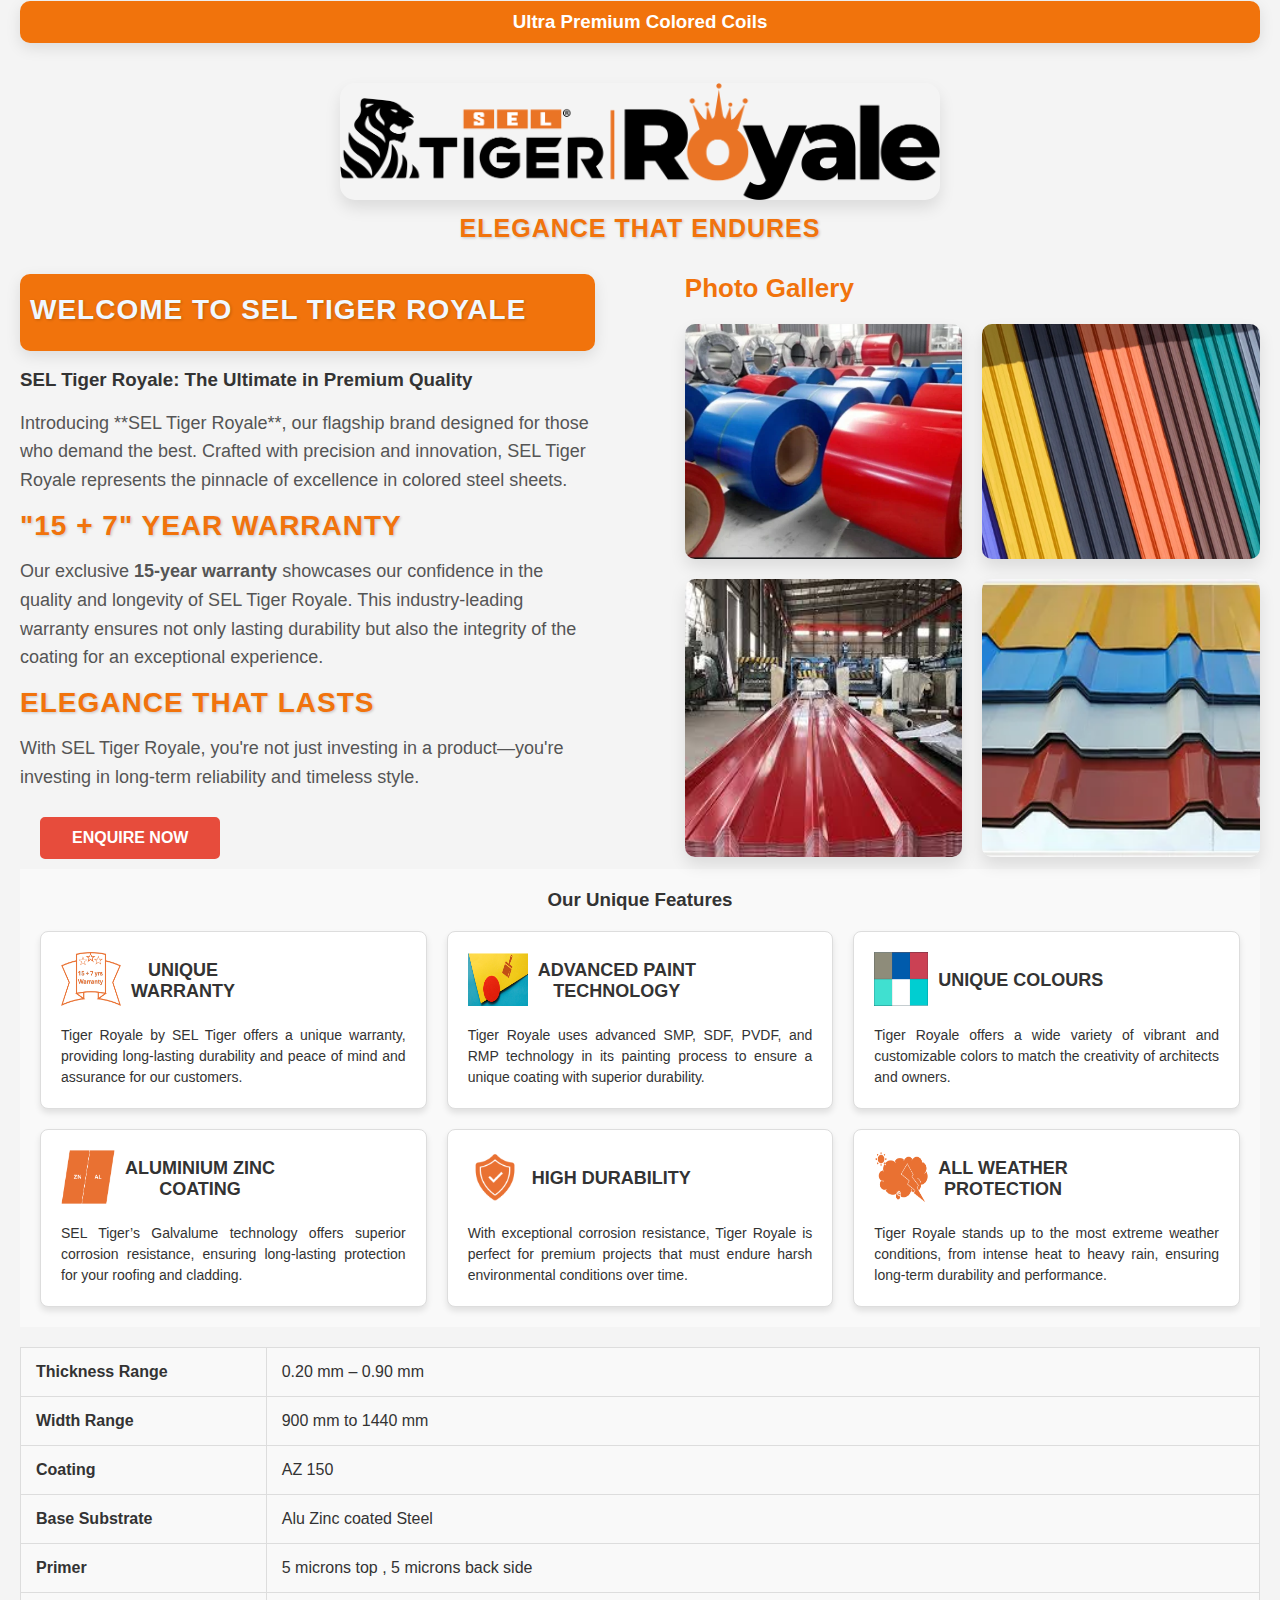
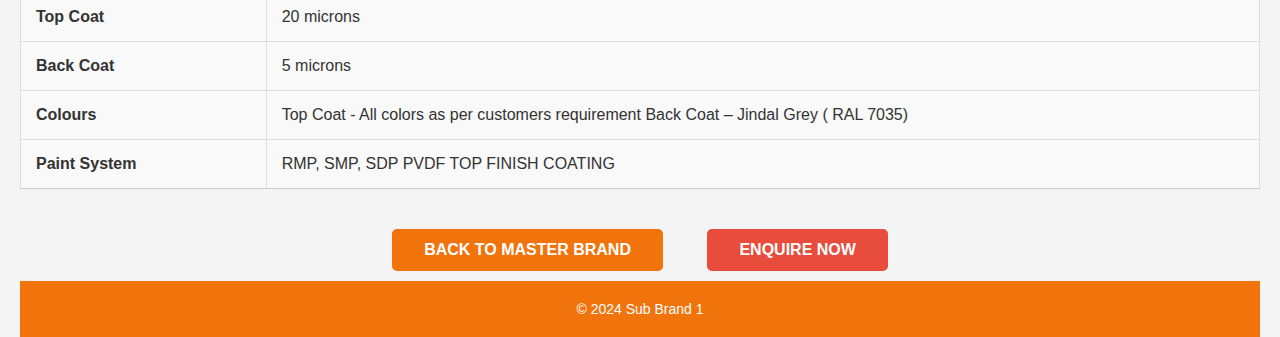
==== subbrand1.html @ 4e833a54 "Add files via upload" ====
<!DOCTYPE html>
<html lang="en">
<head>
    <meta charset="UTF-8">
    <meta name="viewport" content="width=device-width, initial-scale=1.0">
    <title>SEL Tiger Royale</title>
    <link rel="stylesheet" href="brandpage.css">
</head>
<body>
    <header>
        <h3>Ultra Premium Colored Coils</h3>
    </header>

    <div class="subbrand-container">
        <!-- Sub Brand Image -->
        <div class="subbrand-image">
            <img src="Royale.png" alt="Sub Brand 1">
            <h2>Elegance That Endures</h2>
        </div>

        <!-- About Sub Brand Section -->
        <div class="about-gallery-container">
            <!-- About Sub Brand -->
            <div class="about">
                <header>
                    <h2 style="color: aliceblue;">Welcome to SEL Tiger Royale</h2>
                </header>
            
                <section class="product-overview">
                    <br>
                    <h3>SEL Tiger Royale: The Ultimate in Premium Quality</h3>
                    <br>
                    <p>Introducing **SEL Tiger Royale**, our flagship brand designed for those who demand the best. Crafted with precision and innovation, SEL Tiger Royale represents the pinnacle of excellence in colored steel sheets.</p>
                </section>
            
               
            
                <section class="warranty">
                    <h2>"15 + 7" Year Warranty</h2>
                    <p>Our exclusive <strong>15-year warranty</strong> showcases our confidence in the quality and longevity of SEL Tiger Royale. This industry-leading warranty ensures not only lasting durability but also the integrity of the coating for an exceptional experience.</p>
                </section>
            
                <section class="call-to-action">
                    <h2>Elegance That Lasts</h2>
                    <p>With SEL Tiger Royale, you're not just investing in a product—you're investing in long-term reliability and timeless style. </p>
                    <a href="https://forms.gle/your-google-form-link" class="enquire-now-button">Enquire Now</a>
                </section>    
            </div>

            <!-- Photo Gallery Section -->
            <div class="gallery">
                <h3>Photo Gallery</h3>
                <div class="gallery-grid">
                    <img src="Colored/image1.webp" alt="Gallery Image 1">
                    <img src="Colored/image2.webp" alt="Gallery Image 2">
                    <img src="Colored/image3.jpg" alt="Gallery Image 3">
                    <img src="Colored/image4.webp" alt="Gallery Image 4">
                </div>
            </div>
        </div>

        <!-- Unique Features Section (Grid of Cards) -->
        <div class="unique-features">
            <h3>Our Unique Features</h3>
            <div class="features-grid">
                <!-- First Feature Card: 15-Year Warranty -->
                <div class="feature-card">
                    <div class="head-dflex">
                        <div style="width:60px;">
                            <img src="Icons/warranty.png" width="60" height="54">
                        </div>
                        <div class="info-hed">UNIQUE <br>WARRANTY</div>
                    </div>
                    <p class="text-justify">Tiger Royale by SEL Tiger offers a unique warranty, providing long-lasting durability and peace of mind and assurance for our customers.</p>
                </div>

                <!-- Second Feature Card: Advanced Paint Technology -->
                <div class="feature-card">
                    <div class="head-dflex">
                        <div style="width:60px;">
                            <img src="Icons/paint.png" width="60" height="54">
                        </div>
                        <div class="info-hed">ADVANCED PAINT<br>TECHNOLOGY</div>
                    </div>
                    <p class="text-justify">Tiger Royale uses advanced SMP, SDF, PVDF, and RMP technology in its painting process to ensure a unique coating with superior durability.</p>
                </div>

                <!-- Third Feature Card: Unique Color Options -->
                <div class="feature-card">
                    <div class="head-dflex">
                        <div style="width:54px;">
                            <img src="Icons/colors.png" width="54" height="54">
                        </div>
                        <div class="info-hed">UNIQUE COLOURS</div>
                    </div>
                    <p class="text-justify">Tiger Royale offers a wide variety of vibrant and customizable colors to match the creativity of architects and owners.</p>
                </div>

                <!-- Fourth Feature Card: Aluminium Zinc Coating -->
                <div class="feature-card">
                    <div class="head-dflex">
                        <div style="width:54px;">
                            <img src="Icons/ZNAL.png" width="54" height="54">
                        </div>
                        <div class="info-hed">ALUMINIUM ZINC<br>COATING</div>
                    </div>
                    <p class="text-justify">SEL Tiger’s Galvalume technology offers superior corrosion resistance, ensuring long-lasting protection for your roofing and cladding.</p>
                </div>

                <!-- Fifth Feature Card: High Durability -->
                <div class="feature-card">
                    <div class="head-dflex">
                        <div style="width:54px;">
                            <img src="Icons/Picture6.png" width="54" height="54">
                        </div>
                        <div class="info-hed">HIGH DURABILITY</div>
                    </div>
                    <p class="text-justify">With exceptional corrosion resistance, Tiger Royale is perfect for premium projects that must endure harsh environmental conditions over time.</p>
                </div>

                <!-- Sixth Feature Card: All Weather Protection -->
                <div class="feature-card">
                    <div class="head-dflex">
                        <div style="width:54px;">
                            <img src="Icons/weather.png" width="54" height="54">
                        </div>
                        <div class="info-hed">ALL WEATHER<br>PROTECTION</div>
                    </div>
                    <p class="text-justify">Tiger Royale stands up to the most extreme weather conditions, from intense heat to heavy rain, ensuring long-term durability and performance.</p>
                </div>
            </div>
        </div>
        <!-- End Unique Features Section -->
        <table width="80%" border="1" align="center" cellpadding="5" cellspacing="1" bordercolor="#CCCCCC">

            <tbody>

          

            <tr>

              <td   valign="bottom"><strong>Thickness Range</strong></td>

              <td   valign="bottom">0.20 mm – 0.90 mm</td>

            </tr>

            <tr>

              <td   valign="bottom"><strong>Width Range</strong></td>

              <td   valign="bottom">900 mm to 1440 mm</td>

            </tr>

            <tr>

              <td   valign="bottom"><strong>Coating</strong></td>

              <td   valign="bottom">AZ 150</td>

            </tr>

            <tr>

              <td   valign="bottom"><strong>Base Substrate</strong></td>

              <td   valign="bottom">Alu Zinc coated Steel </td>

            </tr>

            <tr>

              <td   valign="bottom"><strong>Primer</strong></td>

              <td   valign="bottom">5 microns top , 5 microns back side</td>

            </tr>

            <tr>

              <td   valign="bottom"><strong>Top Coat</strong></td>

              <td   valign="bottom">20 microns</td>

            </tr>

            <tr>

              <td   valign="bottom"><strong>Back Coat</strong></td>

              <td   valign="bottom">5 microns</td>

            </tr>

            <tr>

              <td  valign="bottom"><strong>Colours</strong></td>

              <td valign="bottom">Top Coat - All colors as per customers requirement Back Coat – Jindal Grey ( RAL 7035)</td>

            </tr>

            <tr>

              <td   valign="bottom"><strong>Paint System</strong></td>

              <td   valign="bottom">RMP, SMP, SDP PVDF TOP FINISH COATING</td>

            </tr>

            <tr>

            

          </tr></tbody></table>
        <!-- Navigation Back and Enquire Now -->
        <div class="navigation">
            <a href="index.html" class="back-button">Back to Master Brand</a>
            <a href="https://forms.gle/your-google-form-link" class="enquire-now-button" target="_blank">Enquire Now</a>
        </div>
    </div>

    <footer>
        <p>&copy; 2024 Sub Brand 1</p>
    </footer>
</body>
</html>
---- brandpage.css ----
/* General reset */
* {
    margin: 0;
    padding: 0;
    box-sizing: border-box;
}

html, body {
    height: 100%;
    font-family: 'Arial', sans-serif;
}

/* Set the gallery to be a grid */
.gallery-grid {
    display: grid;
    grid-template-columns: repeat(4, 1fr); /* 4 equal-width columns */
    gap: 10px; /* Space between images */
    width: 100%; /* Make sure the grid fills its container */
}

/* Ensure each image fits into its box */
.gallery-grid img {
    width: 100%; /* Makes image fill its container */
    height: 100%; /* Fixed height for all images */
    object-fit: cover; /* Ensures the image covers the box without distortion */
}


h1 {
    font-size: 48px;  /* Larger font size */
    color:#000000;  /* Darker, modern color */
    font-family: 'Arial', sans-serif;  /* Clean sans-serif font */
    font-weight: 700;  /* Bold font weight */
    text-transform: uppercase;  /* Uppercase text */
    letter-spacing: 2px;  /* Slight spacing between letters */
    text-shadow: 2px 2px 5px rgba(0, 0, 0, 0);  /* Soft shadow for depth */
    background-image: linear-gradient(to right, white, white);  /* Gradient background */
    -webkit-background-clip: text;  /* Clip the gradient to the text */
    color: transparent;  /* Make the text transparent to show gradient */
    padding: 10px;  /* Add some padding for spacing */
}

/* Sub-heading (About Us and Main Brands) */
h2{  margin-top: 10px;
    /* background-color: #000000; */
     font-size: 25px;  /*Large font size */
    color: #f1730c;  /* Blue color for the subheading */
    font-weight: 600;  /* Medium bold weight */
    font-family: 'Helvetica', sans-serif;  /* Clean font family */
    text-transform: uppercase;  /* Make text uppercase */
    margin-bottom: 20px;  /* Space below the sub-heading */
    letter-spacing: 1px;  /* Small letter spacing */
    text-shadow: 1px 1px 3px rgba(0, 0, 0, 0.2);  /* Subtle shadow for depth */
}

/* Optional: Add some hover effect for extra flair */
h1:hover, h2:hover {
    color: #000000;  /* Change color on hover */
    transform: scale(1.05);  /* Slight zoom effect */
    transition: all 0.3s ease;  /* Smooth transition for hover effect */
}


body {
    background-color: #f4f4f4;
    color: #333;
    text-align: center;
    display: flex;
    flex-direction: column;
    justify-content: space-between;
    padding: 0 20px;
}

header {
    background-color: #f1730c;
    color: white;
    padding: 10px;
    border-radius: 10px;
    margin-top:1px;
    box-shadow: 0 5px 15px rgba(0, 0, 0, 0.1);
}

h1 {
    font-size: 40px;
    letter-spacing: 2px;
    text-transform: uppercase;
}

.subbrand-container {
    margin-top: 40px;
}

.subbrand-image img {
    width: 80%;
    max-width: 600px;
    border-radius: 15px;
    box-shadow: 0 8px 16px rgba(0, 0, 0, 0.1);
    transition: transform 0.3s ease;
}

.subbrand-image img:hover {
    transform: scale(1.05);
}

.about-gallery-container {
    display: flex;
    flex-wrap: wrap;
    justify-content: space-between;
    margin-top: 30px;
}

.about {
    flex: 0 0 48%; /* 2-column layout */
    text-align: left;
    padding-right: 20px;
    max-width: 600px;
}

.about h2 {
    font-size: 28px;
    /* color: #2C3E50; */
    margin-bottom: 15px;
}

.about p {
    font-size: 18px;
    line-height: 1.6;
    color: #555;
    margin-bottom: 15px;
}

.gallery {
    flex: 0 0 48%; /* 2-column layout */
    text-align: left;
    padding-left: 20px;
}

.gallery h3 {
    font-size: 26px;
    color: #f1730c;
    margin-bottom: 20px;
}

.gallery-grid {
    display: grid;
    grid-template-columns: repeat(2, 1fr);
    gap: 20px;
}

.gallery-grid img {
    width: 100%;
    /* height: auto; */
    border-radius: 10px;
    object-fit: cover;
    box-shadow: 0 8px 16px rgba(0, 0, 0, 0.1);
    transition: transform 0.3s ease;
}

.gallery-grid img:hover {
    transform: scale(1.05);
}

.navigation {
    margin-top: 30px;
}

.back-button, .enquire-now-button {
    display: inline-block;
    padding: 10px 30px;
    margin: 10px 20px;
    text-decoration: none;
    border-radius: 5px;
    text-transform: uppercase;
    font-weight: bold;
    transition: background-color 0.3s ease;
}

.back-button {
    background-color: #f1730c;
    color: white;
    border: 2px solid #f1730c;
}

.back-button:hover {
    background-color: white;
    color: #f1730c;
}

.enquire-now-button {
    background-color: #e74c3c;
    color: white;
    border: 2px solid #e74c3c;
}

.enquire-now-button:hover {
    background-color: white;
    color: #e74c3c;
}

footer {
    background-color: #f1730c;
    color: white;
    padding: 20px;
    text-align: center;
    font-size: 14px;
    position: relative;
    bottom: 0;
    width: 100%;
    margin-top: auto;
}

/* Add responsiveness for smaller screens */
@media (max-width: 768px) {
    .about-gallery-container {
        flex-direction: column;
    }

    .about, .gallery {
        flex: 0 0 100%; /* Stack items on smaller screens */
        padding: 0;
    }

    .gallery-grid {
        grid-template-columns: 1fr; /* 1-column layout on smaller screens */
    }
}

.color-box {
    width: 100%;  /* Ensure the box fills its grid cell */
    height: 200px; /* Fixed height for all color boxes */
}

/* Ultra Premium Colors */
.royal-gold {
    background-color: #B7935C;
}

.deep-platinum {
    background-color: #A5A9B8;
}

.diamond-white {
    background-color: #F1F4F6;
}

.midnight-blue {
    background-color: #191970;
}
table {
    width: 100%;
    border-collapse: collapse;
    margin-top: 20px;
    word-wrap: break-word; /* Allow text in cells to wrap to the next line */

}

th, td {
    padding: 15px;
    text-align: left;
    font-size: 16px;
}

th {
    background-color: #f1730c; /* Blue for header */
    color: white;
    font-weight: bold;
    word-wrap: break-word; /* Ensure content wraps inside the cell */

    text-transform: uppercase;
}

td {
    word-wrap: break-word; /* Ensure content wraps inside the cell */

    background-color: #f9f9f9;
    border: 1px solid #ddd;
}

/* Zebra Striping for rows */
tr:nth-child(even) {
    background-color: #f2f2f2;
}

tr:hover {
    background-color: #e0f7ff; /* Light Blue hover effect */
}
/* Container for the unique features section */
.unique-features {
    padding: 20px;
    background-color: #f9f9f9;
}

/* Grid Layout for Feature Cards */
.features-grid {
    display: grid;
    grid-template-columns: repeat(auto-fill, minmax(300px, 1fr));  /* 3 cards per row, auto-adjusting */
    gap: 20px;  /* Spacing between cards */
    margin-top: 20px;
}

/* Styling for individual feature cards */
.feature-card {
    background-color: #fff;
    border: 1px solid #ddd;
    border-radius: 8px;
    padding: 20px;
    box-shadow: 0 4px 6px rgba(0, 0, 0, 0.1);
    transition: box-shadow 0.3s ease;
}

/* Hover effect for the feature cards */
.feature-card:hover {
    box-shadow: 0 6px 12px rgba(0, 0, 0, 0.2);
}

/* Flex container for icon and title inside each card */
.head-dflex {
    display: flex;
    align-items: center;
    margin-bottom: 15px;
}

/* Title inside each feature card */
.info-hed {
    font-size: 18px;
    font-weight: bold;
    margin-left: 10px;
}

/* Paragraph text styling inside cards */
.text-justify {
    text-align: justify;
    font-size: 14px;
    line-height: 1.5;
}
@media screen and (max-width: 768px) {
    table {
        border: 0;
    }
    table thead {
        display: none; /* Hide table headers on mobile */
    }
    table, table tbody, table tr, table td {
        display: block;
        width: 100%;
    }
    table tr {
        margin-bottom: 10px;
    }
    /* table td {
        text-align: right;
        padding-left: 50%;
        position: relative;
    } */
    table td:before {
        /* Display the label for each cell (using the content attribute) */
        content: attr(data-label);
        position: absolute;
        left: 10px;
        font-weight: bold;
        text-transform: uppercase;
    }
}
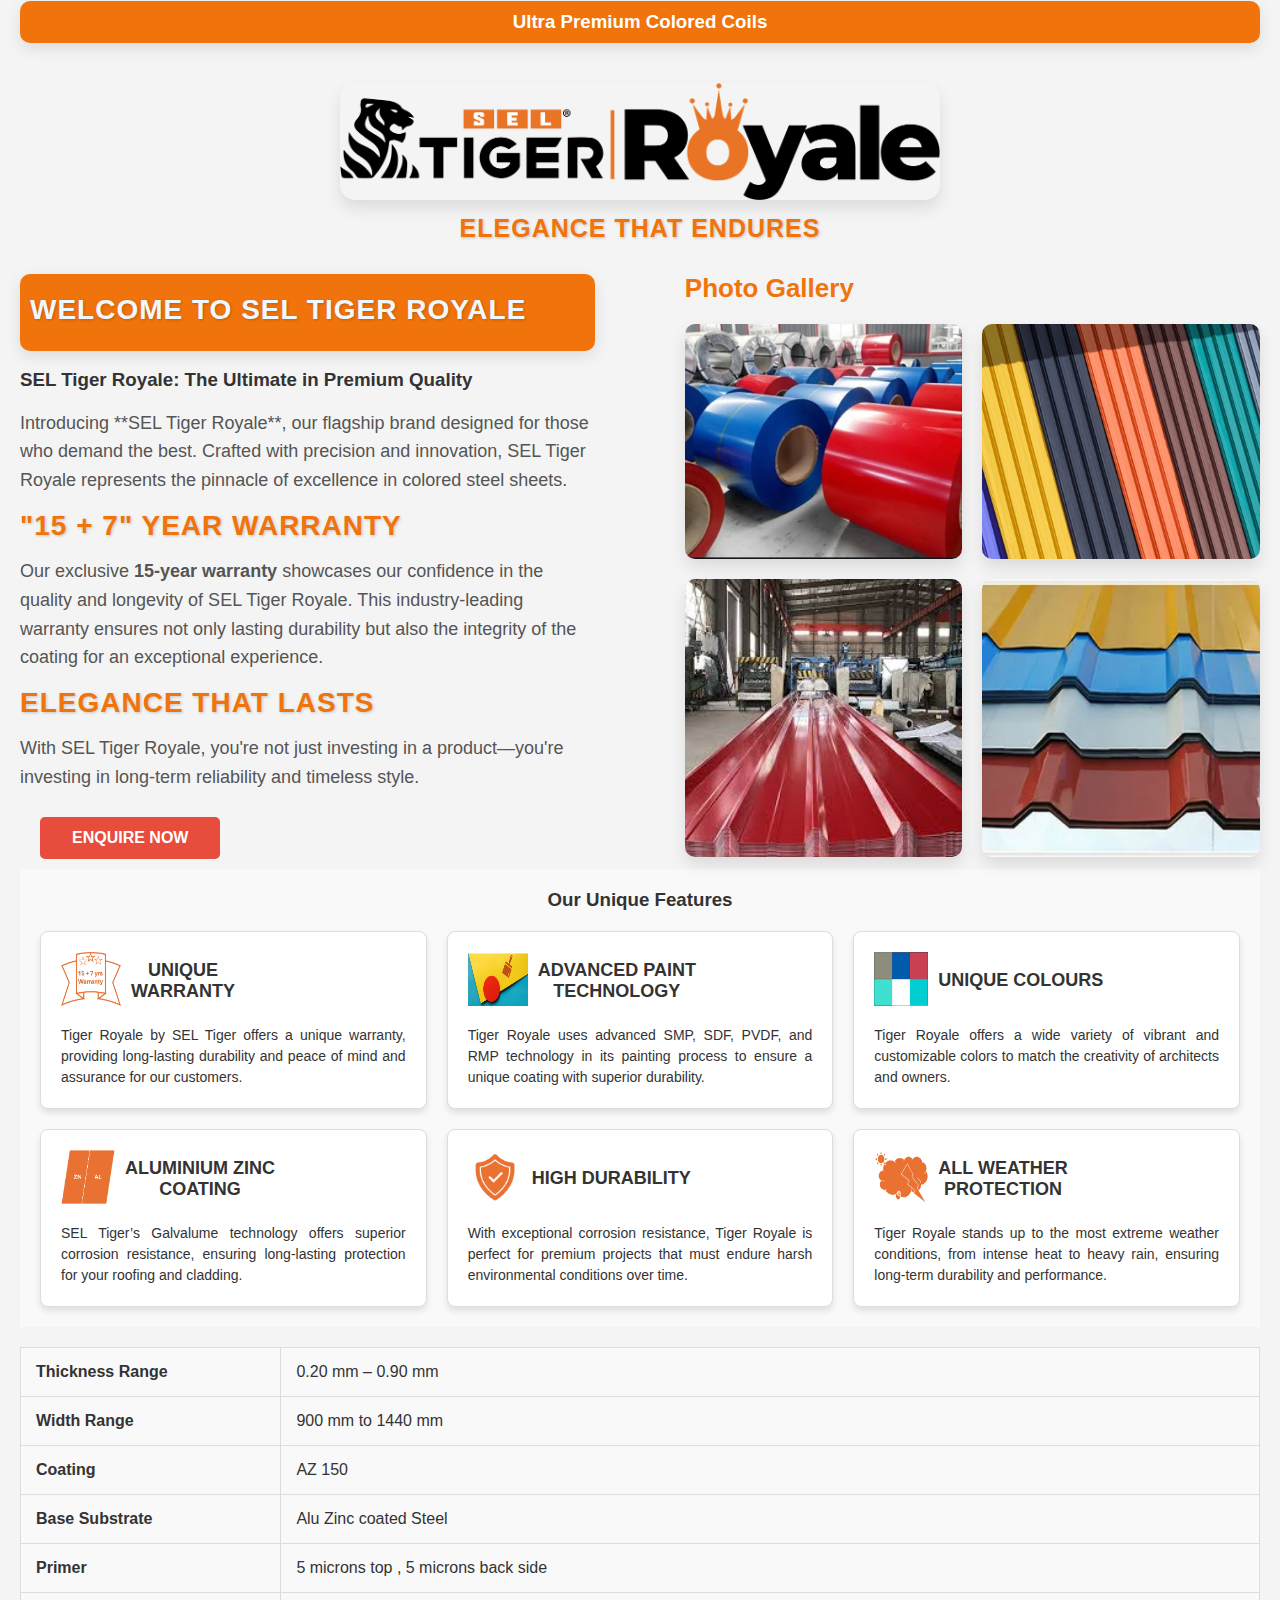
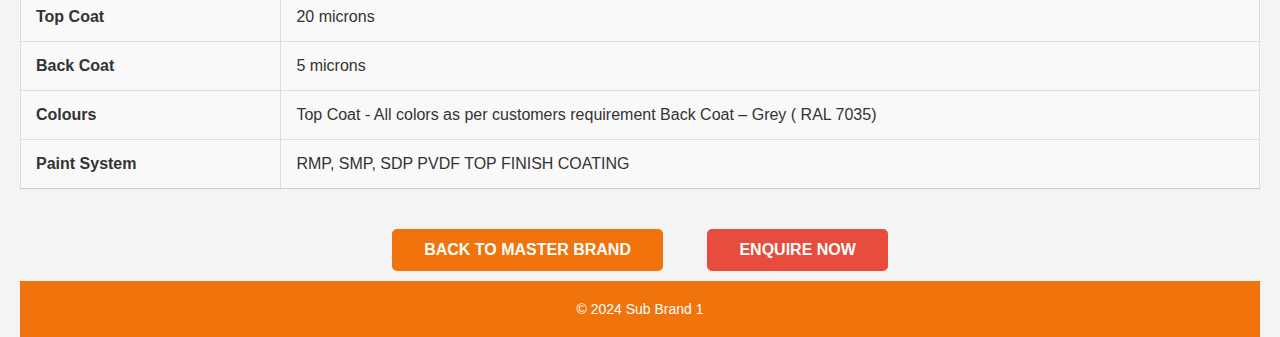
==== commit e8a090dd: "Update subbrand1.html" ====
--- a/subbrand1.html
+++ b/subbrand1.html
@@ -197,7 +197,7 @@
 
               <td  valign="bottom"><strong>Colours</strong></td>
 
-              <td valign="bottom">Top Coat - All colors as per customers requirement Back Coat – Jindal Grey ( RAL 7035)</td>
+              <td valign="bottom">Top Coat - All colors as per customers requirement Back Coat – Grey ( RAL 7035)</td>
 
             </tr>
 
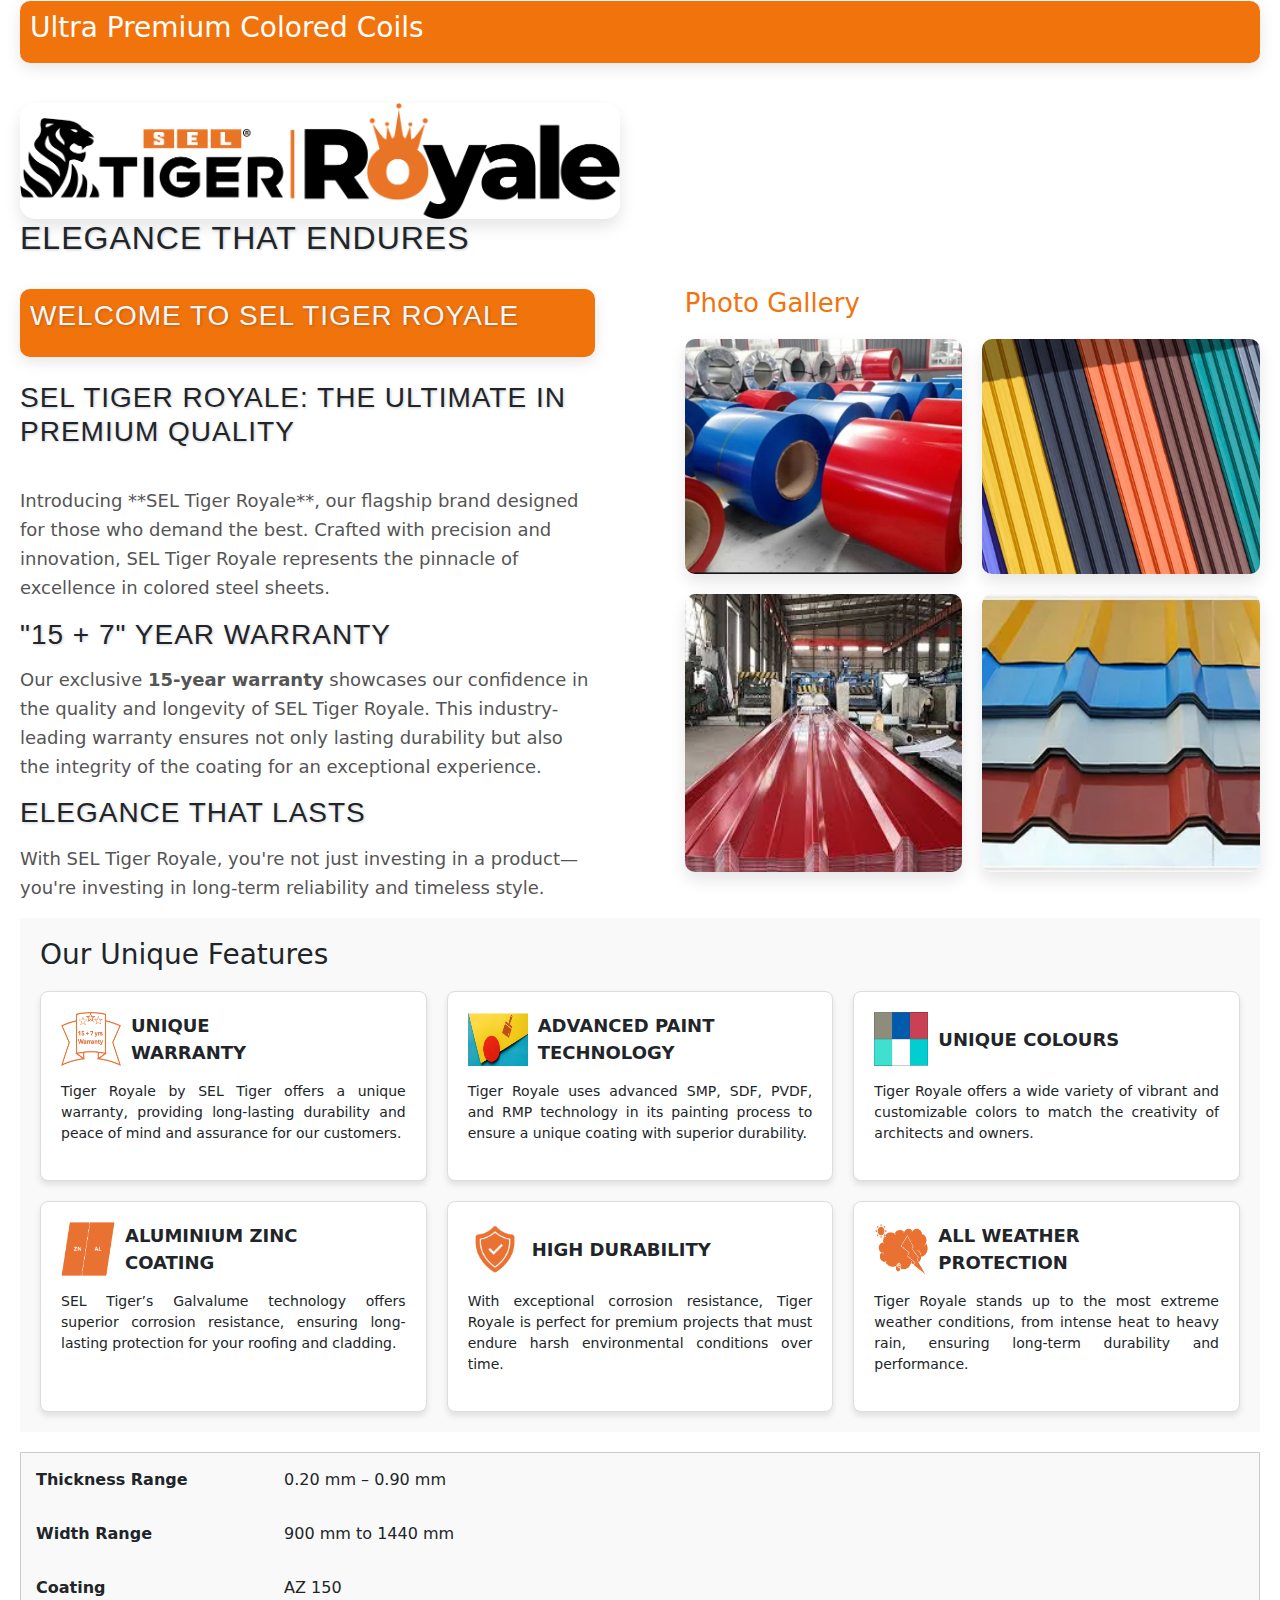
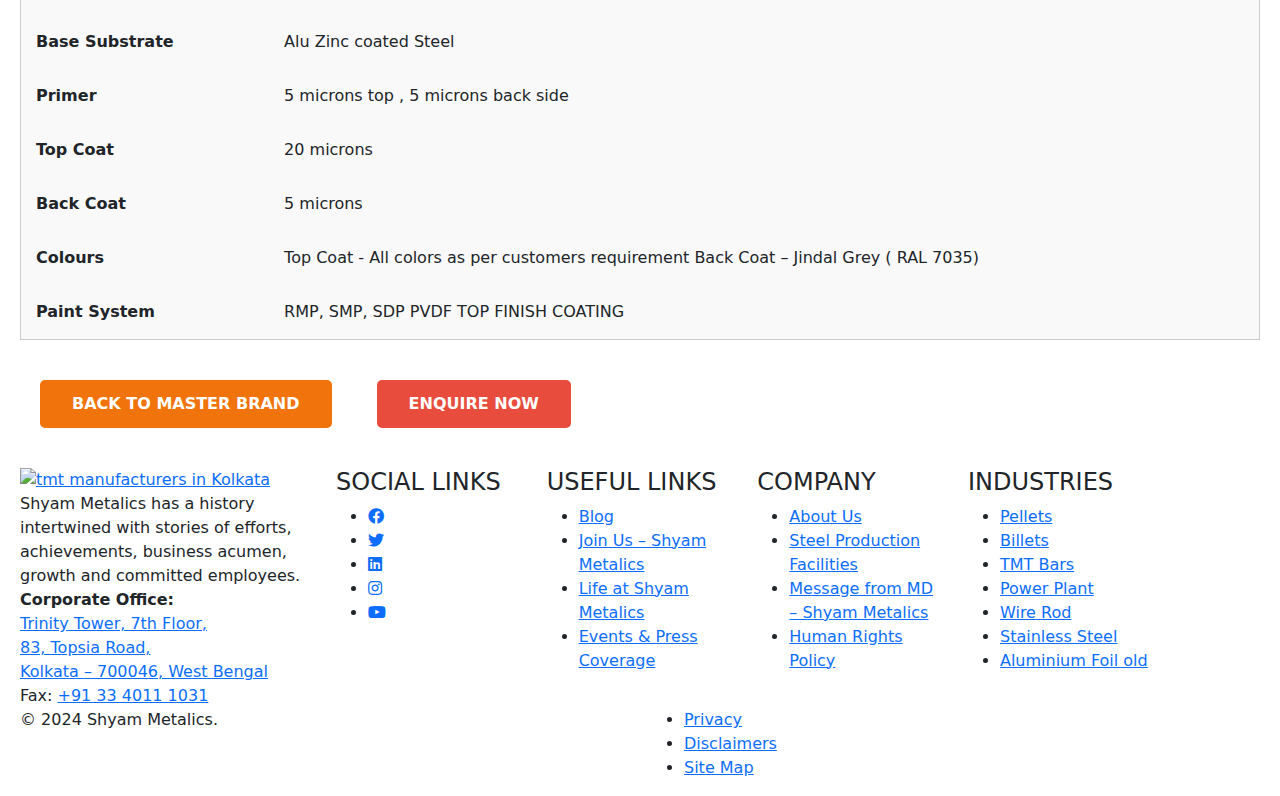
==== commit 955c12a9: "Update subbrand1.html" ====
--- a/subbrand1.html
+++ b/subbrand1.html
@@ -5,6 +5,11 @@
     <meta name="viewport" content="width=device-width, initial-scale=1.0">
     <title>SEL Tiger Royale</title>
     <link rel="stylesheet" href="brandpage.css">
+    <link href="https://cdnjs.cloudflare.com/ajax/libs/font-awesome/5.15.4/css/all.min.css" rel="stylesheet">
+
+    <link href="https://cdn.jsdelivr.net/npm/bootstrap@5.3.0-alpha1/dist/css/bootstrap.min.css" rel="stylesheet">
+    <script src="https://cdn.jsdelivr.net/npm/bootstrap@5.3.0-alpha1/dist/js/bootstrap.bundle.min.js"></script>
+    
 </head>
 <body>
     <header>
@@ -28,7 +33,7 @@
             
                 <section class="product-overview">
                     <br>
-                    <h3>SEL Tiger Royale: The Ultimate in Premium Quality</h3>
+                    <h2>SEL Tiger Royale: The Ultimate in Premium Quality</h2>
                     <br>
                     <p>Introducing **SEL Tiger Royale**, our flagship brand designed for those who demand the best. Crafted with precision and innovation, SEL Tiger Royale represents the pinnacle of excellence in colored steel sheets.</p>
                 </section>
@@ -43,7 +48,7 @@
                 <section class="call-to-action">
                     <h2>Elegance That Lasts</h2>
                     <p>With SEL Tiger Royale, you're not just investing in a product—you're investing in long-term reliability and timeless style. </p>
-                    <a href="https://forms.gle/your-google-form-link" class="enquire-now-button">Enquire Now</a>
+                    <!-- <a href="https://forms.office.com/r/DvG1QSCL5m" class="enquire-now-button">Enquire Now</a> -->
                 </section>    
             </div>
 
@@ -197,7 +202,7 @@
 
               <td  valign="bottom"><strong>Colours</strong></td>
 
-              <td valign="bottom">Top Coat - All colors as per customers requirement Back Coat – Grey ( RAL 7035)</td>
+              <td valign="bottom">Top Coat - All colors as per customers requirement Back Coat – Jindal Grey ( RAL 7035)</td>
 
             </tr>
 
@@ -217,12 +222,127 @@
         <!-- Navigation Back and Enquire Now -->
         <div class="navigation">
             <a href="index.html" class="back-button">Back to Master Brand</a>
-            <a href="https://forms.gle/your-google-form-link" class="enquire-now-button" target="_blank">Enquire Now</a>
+            <a href="https://forms.office.com/r/DvG1QSCL5m" class="enquire-now-button" target="_blank">Enquire Now</a>
         </div>
     </div>
 
-    <footer>
-        <p>&copy; 2024 Sub Brand 1</p>
-    </footer>
-</body>
+    </body>
+<div class="footer-area section-space--inner--top--120 dark-bg">
+    <div class="container1">
+        <div class="row">
+            <div class="col-lg-12">
+                <div class="footer-content-wrapper" style="margin-top:30px;">
+                    <div class="row">
+                        <!-- Column 1: Footer Intro (Logo & Address) -->
+                        <div class="col-lg-3 col-md-6">
+                            <div class="footer-intro-wrapper">
+                                <div class="footer-logo">
+                                    <a href="#">
+                                        <img src="https://www.shyammetalics.com/wp-content/uploads/2021/07/shyamlogo-2.png" class="img-fluid" alt="tmt manufacturers in Kolkata" title="Shyam Metalics Logo">
+                                    </a>
+                                </div>
+                                <div class="footer-desc">
+                                    Shyam Metalics has a history intertwined with stories of efforts, achievements, business acumen, growth and committed employees.
+                                </div>
+                                <div class="footer-desc">
+                                    <strong>Corporate Office:</strong><br>
+                                    <a href="https://goo.gl/maps/EQJcaubHBat8euXT8" target="_blank">Trinity Tower, 7th Floor,<br>
+                                    83, Topsia Road,<br>
+                                    Kolkata – 700046, West Bengal</a><br>
+                                    Fax: <a href="tel:+913340111031">+91 33 4011 1031</a>
+                                </div>
+                            </div>
+                        </div>
+
+                        <!-- Column 2: Social Links -->
+                        <div class="col-lg-2 col-md-6">
+                            <div class="footer-widget">
+                                <h4 class="footer-widget__title">SOCIAL LINKS</h4>
+                                <div class="social-links">
+                                    <ul>
+                                        <li><a href="https://www.facebook.com/ShyamMetalicsOfficial" target="_blank"><i class="fab fa-facebook"></i></a></li>
+                                        <li><a href="https://twitter.com/ShyamMetalics" target="_blank"><i class="fab fa-twitter"></i></a></li>
+                                        <li><a href="https://in.linkedin.com/company/shyamgroup" target="_blank"><i class="fab fa-linkedin"></i></a></li>
+                                        <li><a href="https://www.instagram.com/shyammetalicsofficial/" target="_blank"><i class="fab fa-instagram"></i></a></li>
+                                        <li><a href="https://www.youtube.com/channel/UC_n2w-nxhqLg7HWWyRARPQg/" target="_blank"><i class="fab fa-youtube"></i></a></li>
+                                     </ul>
+                                </div>
+                            </div>
+                        </div>
+
+                        <!-- Column 3: Useful Links -->
+                        <div class="col-lg-2 col-md-6">
+                            <div class="footer-widget">
+                                <h4 class="footer-widget__title">USEFUL LINKS</h4>
+                                <ul class="footer-widget__navigation">
+                                    <li><a href="https://www.shyammetalics.com/blog/">Blog</a></li>
+                                    <li><a href="https://www.shyammetalics.com/careers/join-us/">Join Us – Shyam Metalics</a></li>
+                                    <li><a href="https://www.shyammetalics.com/careers/why-sel-life-at-sel/">Life at Shyam Metalics</a></li>
+                                    <li><a href="https://www.shyammetalics.com/media-downloads/press-coverage/">Events &amp; Press Coverage</a></li>
+                                </ul>
+                            </div>
+                        </div>
+
+                        <!-- Column 4: Company -->
+                        <div class="col-lg-2 col-md-6">
+                            <div class="footer-widget">
+                                <h4 class="footer-widget__title">COMPANY</h4>
+                                <ul class="footer-widget__navigation">
+                                    <li><a href="https://www.shyammetalics.com/about-us/">About Us</a></li>
+                                    <li><a href="https://www.shyammetalics.com/productionfacilities/">Steel Production Facilities</a></li>
+                                    <li><a href="https://www.shyammetalics.com/about-us/message-from-md/">Message from MD – Shyam Metalics</a></li>
+                                    <li><a href="https://www.shyammetalics.com/wp-content/themes/shyam/assets/HR/Human-Rights-Policy.pdf" target="_blank" rel="noopener">Human Rights Policy</a></li>
+                                </ul>
+                            </div>
+                        </div>
+
+                        <!-- Column 5: Industries -->
+                        <div class="col-lg-2 col-md-6">
+                            <div class="footer-widget">
+                                <h4 class="footer-widget__title">INDUSTRIES</h4>
+                                <ul class="footer-widget__navigation">
+                                    <li><a href="https://www.shyammetalics.com/pellets/">Pellets</a></li>
+                                    <li><a href="https://www.shyammetalics.com/billets/">Billets</a></li>
+                                    <li><a href="https://www.shyammetalics.com/tmt-bar/">TMT Bars</a></li>
+                                    <li><a href="https://www.shyammetalics.com/power/">Power Plant</a></li>
+                                    <li><a href="https://www.shyammetalics.com/wire-rod/">Wire Rod</a></li>
+                                    <li><a href="https://www.shyammetalics.com/stainless-steel/">Stainless Steel</a></li>
+                                    <li><a href="https://www.shyammetalics.com/?page_id=1855">Aluminium Foil old</a></li>
+                                </ul>
+                            </div>
+                        </div>
+
+                    </div>
+                </div>
+            </div>
+        </div>
+
+        <!-- Footer Bottom -->
+        <div class="row">
+            <div class="col-lg-12">
+                <div class="footer-copyright-wrapper">
+                    <div class="row">
+                        <div class="col-md-6">
+                            <div class="footer-copyright-left">
+                                © 2024 Shyam Metalics.
+                            </div>
+                        </div>
+                        <div class="col-md-6">
+                            <div class="footer-copyright-right">
+                                <ul class="footer-copyright-right__navigation">
+                                    <li><a href="https://www.shyammetalics.com/privacy-policy">Privacy</a></li>
+                                    <li><a href="https://www.shyammetalics.com/wp-content/uploads/2021/09/Terms-and-conditions-Digital-Contests.pdf">Disclaimers</a></li>
+                                    <li><a href="https://www.shyammetalics.com/sitemap_index.xml">Site Map</a></li>
+                                </ul>
+                            </div>
+                        </div>
+                    </div>
+                </div>
+            </div>
+        </div>
+
+    </div>
+</div>
+
+
 </html>
